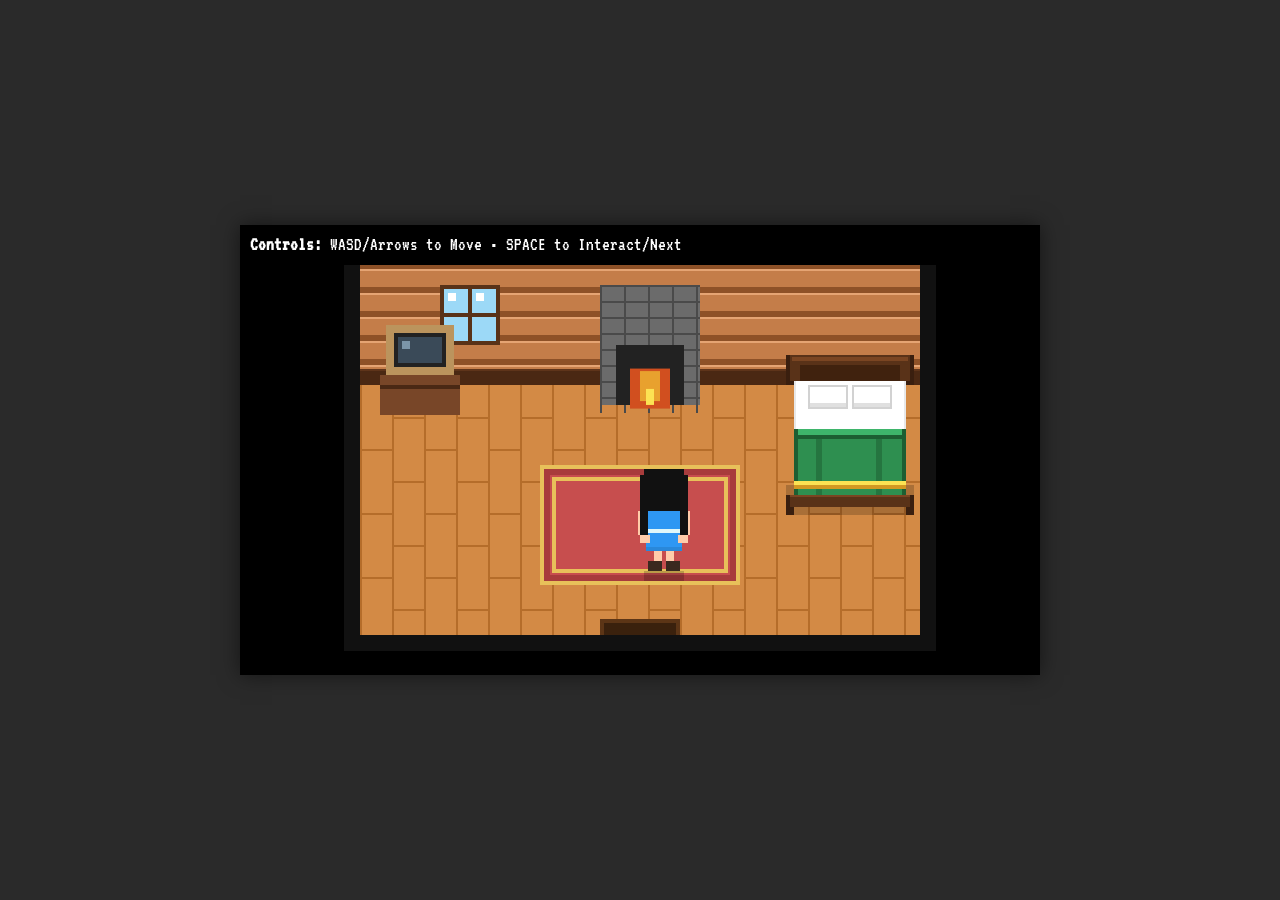
==== index.html @ 06bbf230 "start interactive game for alice's birthday card" ====
<!DOCTYPE html>
<html lang="en">
<head>
    <meta charset="UTF-8">
    <meta name="viewport" content="width=device-width, initial-scale=1.0">
    <title>Happy Birthday Alice!</title>
    <link rel="stylesheet" href="styles.css">
    <link href="https://fonts.googleapis.com/css2?family=VT323&display=swap" rel="stylesheet">
</head>
<body>
    <div id="game-container">
        <canvas id="gameCanvas" width="800" height="450"></canvas>
        
        <div id="dialog-box" class="hidden">
            <div class="portrait-container">
                <canvas id="portraitCanvas" width="120" height="120"></canvas>
            </div>
            <div class="dialog-wrap">
                <div id="dialog-name">Paul</div>
                <div id="dialog-text"></div>
                <div id="dialog-indicator" class="hidden">▼</div>
            </div>
        </div>
        
        <div id="controls-hint">
            <strong>Controls:</strong> WASD/Arrows to Move • SPACE to Interact/Next
        </div>
    </div>

    <script src="game.js"></script>
</body>
</html>
---- styles.css ----
@import url('https://fonts.googleapis.com/css2?family=VT323&display=swap');

* {
    margin: 0;
    padding: 0;
    box-sizing: border-box;
}

body {
    font-family: 'VT323', monospace;
    background: #2a2a2a;
    min-height: 100vh;
    display: flex;
    justify-content: center;
    align-items: center;
    color: #4a210d;
    overflow: hidden;
    cursor: url('https://stardewvalleywiki.com/mediawiki/images/1/1b/Cursor.png'), auto;
}

canvas, a, button, .sv-item-slot, #game-container {
    cursor: url('https://stardewvalleywiki.com/mediawiki/images/1/1b/Cursor.png'), pointer !important;
}

#game-container {
    position: relative;
    width: 800px;
    height: 450px;
    box-shadow: 0 0 20px rgba(0,0,0,0.5);
    background: #000;
}

canvas {
    display: block;
    width: 100%;
    height: 100%;
    image-rendering: pixelated;
}

/* Stardew Dialogue Box */
#dialog-box {
    position: absolute;
    bottom: 20px;
    left: 50%;
    transform: translateX(-50%);
    width: 700px;
    height: 160px;
    background: #fff0ba; /* Cream dialogue background */
    border: 6px solid #d37346; /* Outer orange/brown border */
    border-radius: 4px;
    box-shadow: inset 0 0 0 4px #eab67c, 0 10px 0 rgba(0,0,0,0.3), 0 0 0 6px #6a341b; 
    display: flex;
    z-index: 100;
    padding: 15px;
}

#dialog-box.hidden {
    display: none;
}

.portrait-container {
    width: 120px;
    height: 120px;
    border: 4px solid #b86214;
    background: #8ec0d8;
    margin-right: 20px;
    display: flex;
    justify-content: center;
    align-items: center;
    box-shadow: inset 0 0 10px rgba(0,0,0,0.2);
    border-radius: 4px;
}

#portraitCanvas {
    width: 120px;
    height: 120px;
    image-rendering: pixelated;
}

.dialog-wrap {
    flex-grow: 1;
    position: relative;
    display: flex;
    flex-direction: column;
}

#dialog-name {
    font-size: 1.8rem;
    color: #d37346;
    margin-bottom: 5px;
    text-shadow: 1px 1px 0 #fff;
}

#dialog-text {
    font-size: 1.6rem;
    color: #5e290f;
    line-height: 1.2;
}

#dialog-indicator {
    position: absolute;
    bottom: 0;
    right: 0;
    font-size: 1.5rem;
    color: #d37346;
    animation: bounceIndicator 0.8s infinite;
}

#dialog-indicator.hidden {
    display: none;
}

@keyframes bounceIndicator {
    0%, 100% { transform: translateY(0); }
    50% { transform: translateY(-5px); }
}

#controls-hint {
    position: absolute;
    top: 10px;
    left: 10px;
    color: white;
    font-size: 1.2rem;
    text-shadow: 2px 2px 0 #000;
    z-index: 10;
}
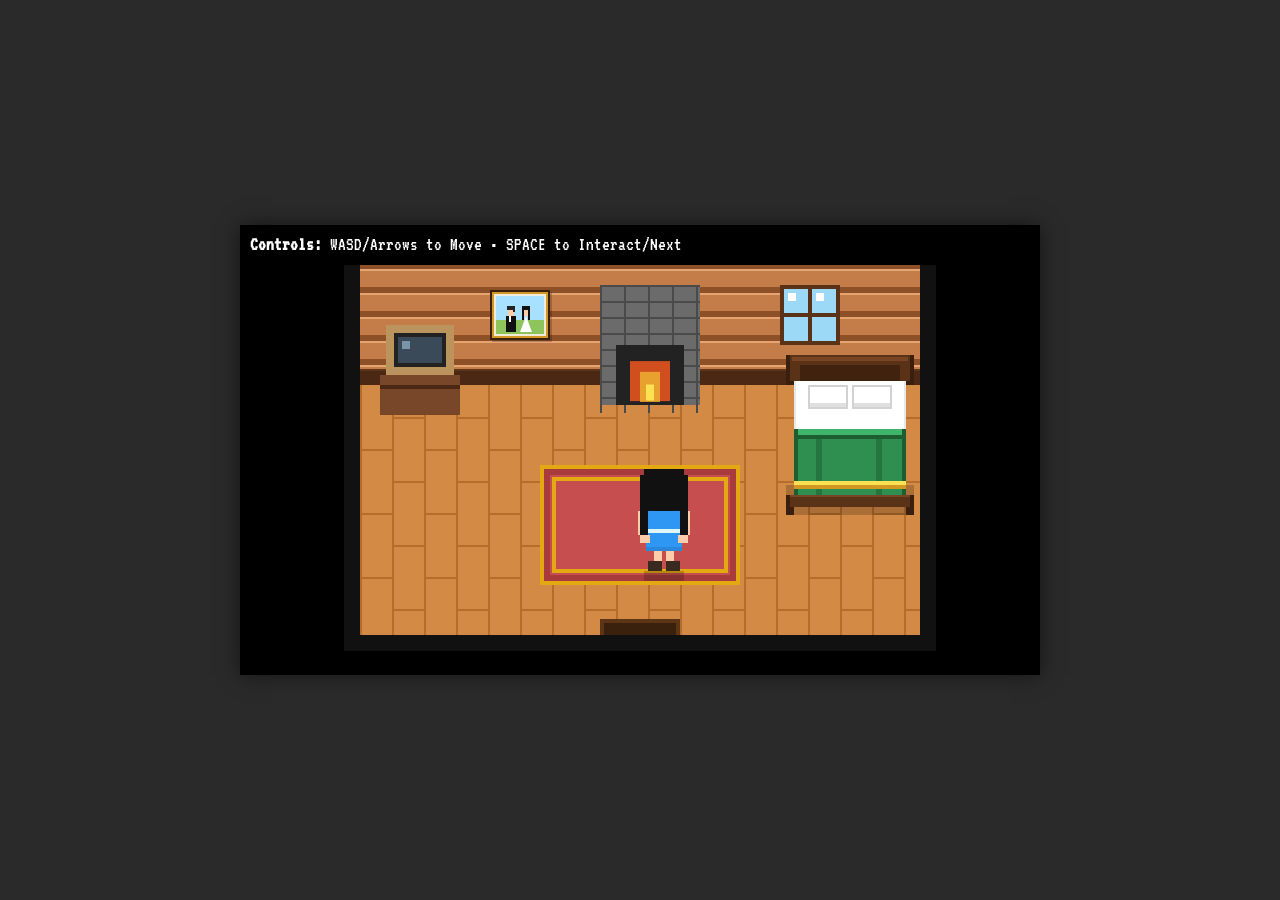
==== commit b3ec6045: "add a bunch of other updates" ====
--- a/index.html
+++ b/index.html
@@ -27,6 +27,10 @@
         </div>
     </div>
 
+    <audio id="bgMusic" autoplay loop>
+        <source src="https://ia600101.us.archive.org/30/items/stardew-valley-ost/01%20Stardew%20Valley%20Overture.mp3" type="audio/mpeg">
+    </audio>
+
     <script src="game.js"></script>
 </body>
 </html>
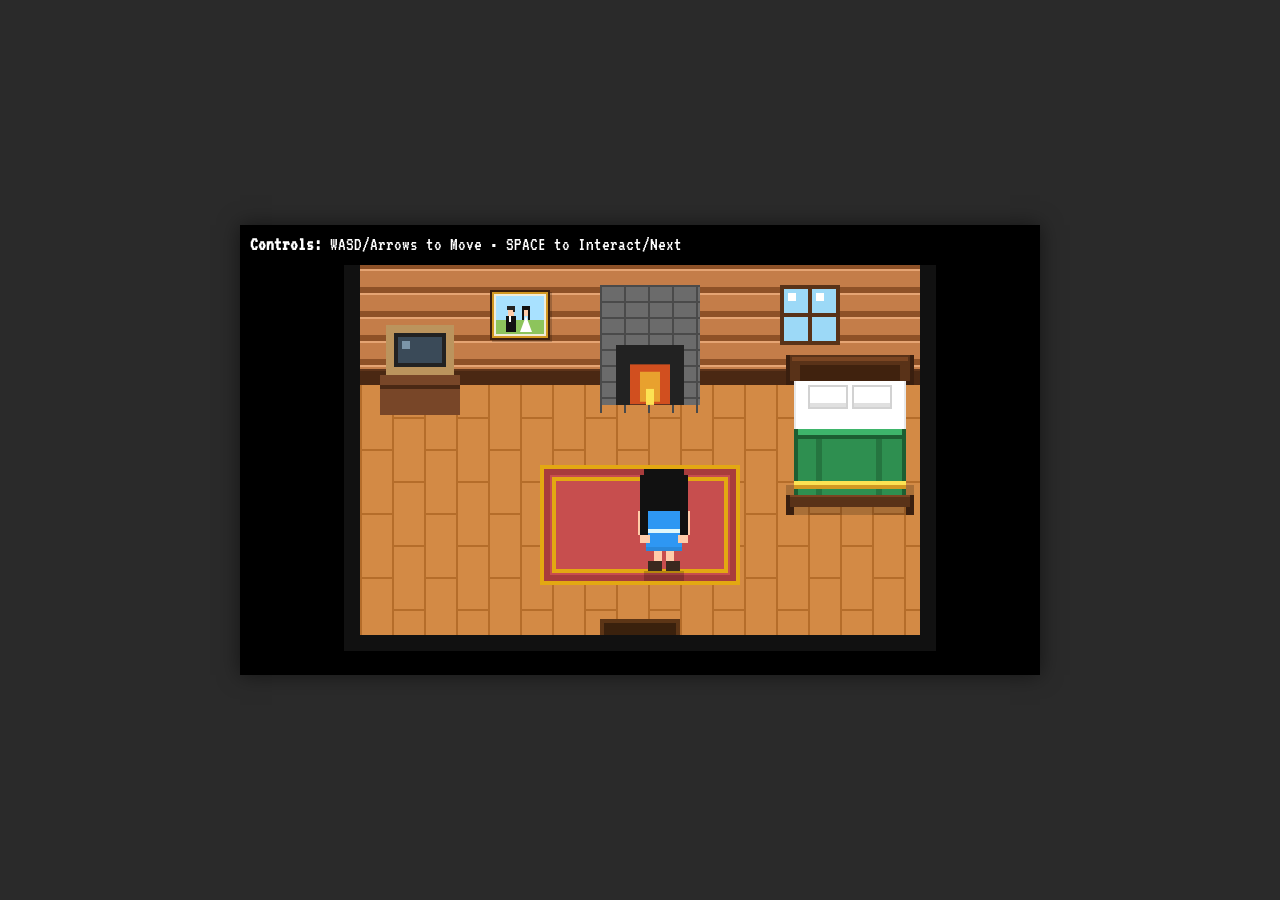
==== commit 14b2b54d: "add favicon" ====
--- a/index.html
+++ b/index.html
@@ -4,6 +4,7 @@
     <meta charset="UTF-8">
     <meta name="viewport" content="width=device-width, initial-scale=1.0">
     <title>Happy Birthday Alice!</title>
+    <link rel="icon" href="data:image/svg+xml,<svg xmlns=%22http://www.w3.org/2000/svg%22 viewBox=%220 0 100 100%22><text y=%22.9em%22 font-size=%2290%22>🎂</text></svg>">
     <link rel="stylesheet" href="styles.css">
     <link href="https://fonts.googleapis.com/css2?family=VT323&display=swap" rel="stylesheet">
 </head>
